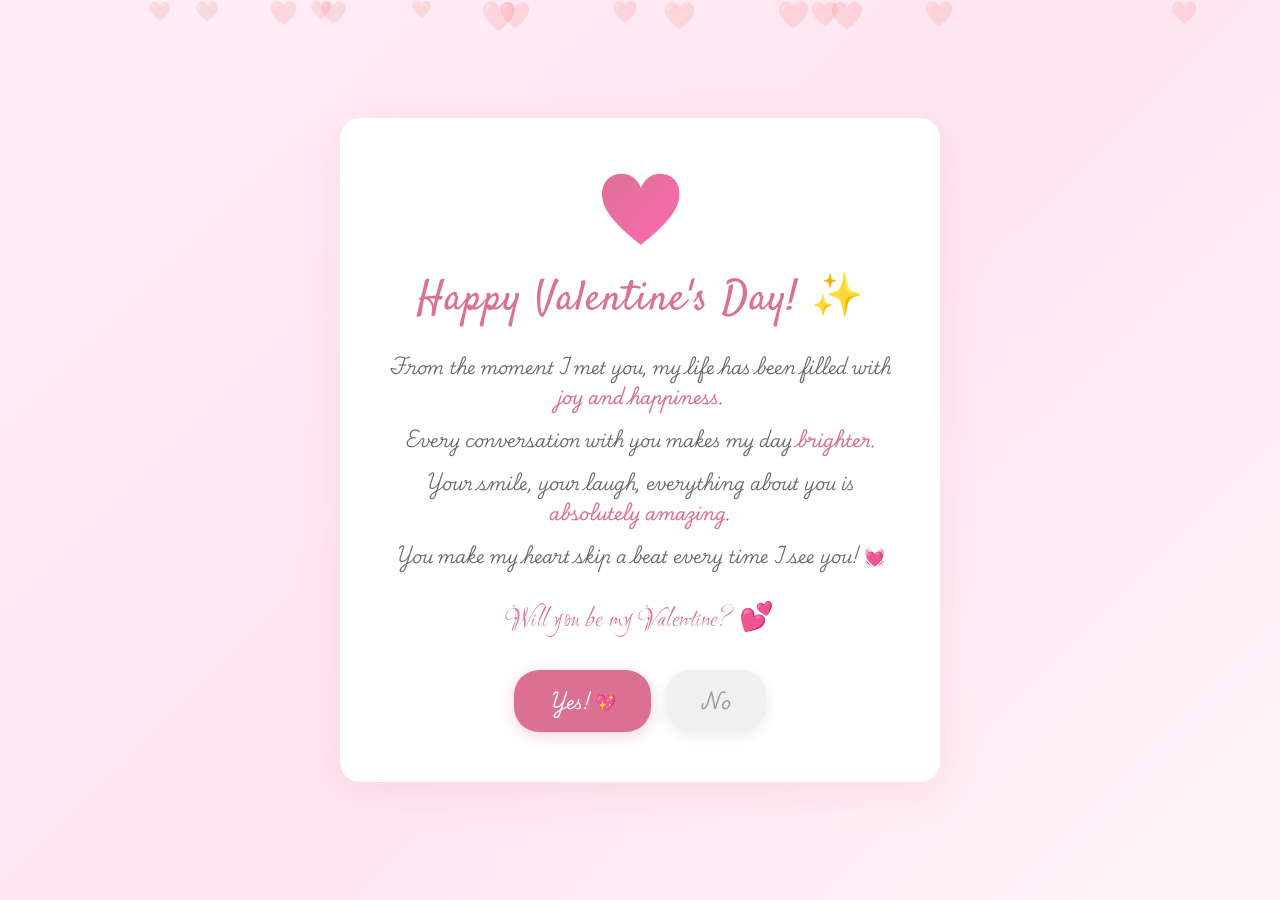
==== index.html @ 668bb550 "Fix button animations and hide scrollbar - Hide scrollbar completely (webkit, firefox, IE/Edge) - Pr" ====
<!DOCTYPE html>
<html lang="en">
<head>
    <meta charset="UTF-8">
    <meta name="viewport" content="width=device-width, initial-scale=1.0, user-scalable=no">
    <meta name="theme-color" content="#ff0844">
    <meta name="description" content="A special Valentine's Day proposal 💕">
    <meta name="apple-mobile-web-app-capable" content="yes">
    <meta name="apple-mobile-web-app-status-bar-style" content="black-translucent">
    <title>A Special Message For You ❤️</title>
    
    <!-- Google Fonts -->
    <link rel="preconnect" href="https://fonts.googleapis.com">
    <link rel="preconnect" href="https://fonts.gstatic.com" crossorigin>
    <link href="https://fonts.googleapis.com/css2?family=Love+Light&family=Playwrite+IN:wght@100..400&family=Satisfy&display=swap" rel="stylesheet">
    
    <!-- Preload for better performance -->
    <link rel="preload" href="styles.css" as="style">
    <link rel="preload" href="script.js" as="script">
    
    <!-- Link to external CSS file -->
    <link rel="stylesheet" href="styles.css">
    
    <!-- Favicon (optional - you can add a heart emoji favicon) -->
    <link rel="icon" href="data:image/svg+xml,<svg xmlns='http://www.w3.org/2000/svg' viewBox='0 0 100 100'><text y='.9em' font-size='90'>❤️</text></svg>">
</head>
<body>
    <!-- Background effects layer -->
    <div class="hearts-background" id="hearts-bg"></div>
    <div class="celebration" id="celebration"></div>

    <!-- Main content container -->
    <div class="container">
        <!-- Clickable big heart (click for surprise!) -->
        <div class="big-heart" title="Click me! 💕">❤️</div>
        
        <h1>Happy Valentine's Day! ✨</h1>
        
        <div class="message">
            <p>From the moment I met you, my life has been filled with <span class="highlight">joy and happiness</span>.</p>
            <p>Every conversation with you makes my day <span class="highlight">brighter</span>.</p>
            <p>Your smile, your laugh, everything about you is <span class="highlight">absolutely amazing</span>.</p>
            <p>You make my heart skip a beat every time I see you! 💓</p>
        </div>

        <div class="question">
            Will you be my Valentine? 💕
        </div>

        <div class="button-container">
            <button class="yes-btn" onclick="handleYes(event)" aria-label="Say Yes">
                Yes! 💖
            </button>
            <button class="no-btn" id="noBtn" onclick="handleNo(event)" aria-label="Say No">
                No
            </button>
        </div>

        <div class="response" id="response" role="alert">
            <h2>🎉 You just made me the happiest person! 🎉</h2>
            <p>I promise to make every day as special as today!</p>
            <p>Get ready for the most amazing Valentine's Day ever! 💕</p>
            <p class="romantic-quote">"In all the world, there is no heart for me like yours. In all the world, there is no love for you like mine." - Maya Angelou</p>
        </div>
    </div>

    <!-- Link to external JavaScript file -->
    <script src="script.js"></script>
</body>
</html>
---- styles.css ----
* {
    margin: 0;
    padding: 0;
    box-sizing: border-box;
}

html, body {
    width: 100%;
    height: 100%;
    overflow: hidden !important;
    position: fixed;
    top: 0;
    left: 0;
}

body {
    font-family: 'Georgia', 'Times New Roman', serif;
    background: linear-gradient(135deg, #ffeef8 0%, #ffe5f1 50%, #fff5f9 100%);
    display: flex;
    justify-content: center;
    align-items: center;
    padding: 20px;
    user-select: none;
    -webkit-user-select: none;
    -moz-user-select: none;
    -ms-user-select: none;
}

.hearts-background {
    position: fixed;
    top: 0;
    left: 0;
    width: 100%;
    height: 100%;
    pointer-events: none;
    z-index: 1;
    overflow: hidden;
}

.heart {
    position: absolute;
    color: rgba(219, 112, 147, 0.12);
    font-size: 20px;
    animation: gentleFloat 25s infinite ease-in-out;
}

@keyframes gentleFloat {
    0% {
        transform: translateY(100vh) rotate(0deg);
        opacity: 0;
    }
    10%, 90% {
        opacity: 0.25;
    }
    100% {
        transform: translateY(-100vh) rotate(180deg);
        opacity: 0;
    }
}

.sparkle {
    display: none;
}

.container {
    position: relative;
    z-index: 2;
    text-align: center;
    background: white;
    padding: 50px 40px;
    border-radius: 20px;
    box-shadow: 0 10px 40px rgba(219, 112, 147, 0.15);
    max-width: 600px;
    width: calc(100% - 40px);
    max-height: 90vh;
    overflow-y: auto;
    overflow-x: hidden;
    animation: fadeIn 1s ease-out;
}

@keyframes fadeIn {
    from {
        opacity: 0;
        transform: translateY(20px);
    }
    to {
        opacity: 1;
        transform: translateY(0);
    }
}

.pulse-effect {
    animation: gentlePulse 0.5s ease-out;
}

@keyframes gentlePulse {
    0%, 100% {
        box-shadow: 0 10px 40px rgba(219, 112, 147, 0.15);
    }
    50% {
        box-shadow: 0 15px 50px rgba(219, 112, 147, 0.25);
    }
}

.shake {
    animation: subtleShake 0.4s ease;
}

@keyframes subtleShake {
    0%, 100% { transform: translateX(0); }
    25%, 75% { transform: translateX(-5px); }
    50% { transform: translateX(5px); }
}

.big-heart {
    font-size: 70px;
    background: linear-gradient(135deg, #db7093, #ff69b4);
    -webkit-background-clip: text;
    -webkit-text-fill-color: transparent;
    background-clip: text;
    display: inline-block;
    margin-bottom: 20px;
    cursor: pointer;
    transition: transform 0.3s ease;
    position: relative;
}

.big-heart:hover {
    transform: scale(1.1);
}

.big-heart:active {
    transform: scale(0.95);
}

/* Chirkut text that appears after 5 clicks */
.chirkut-text {
    position: fixed;
    top: 50%;
    left: 50%;
    transform: translate(-50%, -50%);
    font-family: 'Love Light', 'Satisfy', 'Playwrite IN', cursive;
    font-size: 80px;
    color: #db7093;
    z-index: 9999;
    pointer-events: none;
    animation: chirkutAppear 2s ease-out forwards;
    text-shadow: 0 0 20px rgba(219, 112, 147, 0.6),
                 0 0 40px rgba(219, 112, 147, 0.4);
    font-weight: 400;
}

@keyframes chirkutAppear {
    0% {
        opacity: 0;
        transform: translate(-50%, -50%) scale(0.5) rotate(-10deg);
    }
    20% {
        opacity: 1;
        transform: translate(-50%, -50%) scale(1.2) rotate(5deg);
    }
    40% {
        transform: translate(-50%, -50%) scale(1) rotate(-3deg);
    }
    60% {
        transform: translate(-50%, -50%) scale(1.1) rotate(2deg);
    }
    80% {
        opacity: 1;
        transform: translate(-50%, -50%) scale(1) rotate(0deg);
    }
    100% {
        opacity: 0;
        transform: translate(-50%, -50%) scale(0.8) rotate(0deg);
    }
}

h1 {
    color: #db7093;
    font-size: 42px;
    margin-bottom: 20px;
    font-weight: 400;
    letter-spacing: 1px;
    font-family: 'Satisfy', cursive;
}

.message {
    color: #666;
    font-size: 17px;
    line-height: 1.8;
    margin-bottom: 30px;
    font-family: 'Playwrite IN', cursive;
    font-weight: 300;
}

.message p {
    margin: 12px 0;
}

.highlight {
    color: #db7093;
    font-weight: 500;
}

.question {
    font-size: 28px;
    color: #db7093;
    font-weight: 400;
    margin: 30px 0;
    letter-spacing: 0.5px;
    font-family: 'Love Light', cursive;
}

.button-container {
    display: flex;
    gap: 15px;
    justify-content: center;
    align-items: center;
    margin-top: 30px;
    position: relative;
    flex-wrap: wrap;
}

button {
    padding: 14px 35px;
    font-size: 17px;
    border: none;
    border-radius: 25px;
    cursor: pointer;
    transition: all 0.3s ease;
    font-weight: 400;
    font-family: 'Playwrite IN', cursive;
    outline: none;
    -webkit-tap-highlight-color: transparent;
}

.yes-btn {
    background: #db7093;
    color: white;
    box-shadow: 0 4px 15px rgba(219, 112, 147, 0.3);
}

.yes-btn:hover {
    transform: translateY(-2px);
    box-shadow: 0 6px 20px rgba(219, 112, 147, 0.4);
}

.yes-btn:active {
    transform: translateY(0);
}

.no-btn {
    background: #f0f0f0;
    color: #999;
    box-shadow: 0 4px 15px rgba(0, 0, 0, 0.08);
    position: relative;
    transition: all 0.3s ease;
}

.no-btn:hover {
    background: #e8e8e8;
}

.no-btn.running {
    position: fixed;
    z-index: 1000;
}

.response {
    display: none;
    transition: opacity 0.5s ease;
    opacity: 1;
}

.response h2 {
    color: #db7093;
    font-size: 36px;
    margin-bottom: 20px;
    font-weight: 400;
    font-family: 'Satisfy', cursive;
}

.response p {
    color: #666;
    font-size: 17px;
    line-height: 1.8;
    margin: 15px 0;
    font-family: 'Playwrite IN', cursive;
    font-weight: 300;
}

.romantic-quote {
    font-style: italic;
    color: #888;
    margin-top: 20px;
    padding-top: 20px;
    border-top: 1px solid #f0f0f0;
    font-family: 'Satisfy', cursive;
    font-size: 16px;
}

.celebration {
    position: fixed;
    top: 0;
    left: 0;
    width: 100%;
    height: 100%;
    pointer-events: none;
    z-index: 999;
    display: none;
}

.confetti {
    position: absolute;
    width: 8px;
    height: 8px;
    animation: confettiFall 3s linear forwards;
}

@keyframes confettiFall {
    to {
        transform: translateY(100vh) rotate(360deg);
        opacity: 0;
    }
}

.rose {
    position: absolute;
    font-size: 25px;
    animation: roseFall 4s linear forwards;
}

@keyframes roseFall {
    to {
        transform: translateY(100vh) rotate(180deg);
        opacity: 0;
    }
}

.heart-trail {
    position: fixed;
    pointer-events: none;
    z-index: 100;
    font-size: 16px;
    animation: trailFade 1s ease-out forwards;
}

@keyframes trailFade {
    to {
        opacity: 0;
        transform: translateY(-30px) scale(0.5);
    }
}

.emoji-float {
    position: fixed;
    pointer-events: none;
    z-index: 1000;
    font-size: 25px;
    animation: emojiFloat 2s ease-out forwards;
}

@keyframes emojiFloat {
    to {
        opacity: 0;
        transform: translate(var(--tx), var(--ty)) scale(0.5);
    }
}

.particle {
    position: fixed;
    bottom: 0;
    pointer-events: none;
    z-index: 100;
    animation: particleRise 3s ease-out forwards;
}

@keyframes particleRise {
    to {
        transform: translateY(-100vh);
        opacity: 0;
    }
}

.glitch {
    animation: glitch 0.3s ease;
}

@keyframes glitch {
    0%, 100% { transform: translate(0); }
    20% { transform: translate(-2px, 2px); }
    40% { transform: translate(2px, -2px); }
    60% { transform: translate(-2px, -2px); }
    80% { transform: translate(2px, 2px); }
}

.disco {
    animation: discoColors 0.3s infinite;
}

@keyframes discoColors {
    0% { filter: hue-rotate(0deg); }
    100% { filter: hue-rotate(360deg); }
}

.wave {
    animation: wave 1s ease-in-out infinite;
}

@keyframes wave {
    0%, 100% { transform: translateY(0); }
    50% { transform: translateY(-10px); }
}

.neon-glow {
    box-shadow: 0 0 20px rgba(219, 112, 147, 0.6),
                0 0 40px rgba(219, 112, 147, 0.4);
}

/* Custom scrollbar - Hidden */
.container::-webkit-scrollbar {
    width: 0;
    display: none;
}

.container::-webkit-scrollbar-track {
    display: none;
}

.container::-webkit-scrollbar-thumb {
    display: none;
}

/* Hide scrollbar for Firefox */
.container {
    scrollbar-width: none;
}

/* Hide scrollbar for IE/Edge */
.container {
    -ms-overflow-style: none;
}

/* Responsive Design - Mobile First */
@media (max-width: 768px) {
    .container {
        padding: 40px 25px;
        max-width: 95%;
    }
    
    .big-heart {
        font-size: 60px;
    }
    
    .chirkut-text {
        font-size: 60px;
    }
    
    h1 {
        font-size: 36px;
    }
    
    .message {
        font-size: 16px;
    }
    
    .question {
        font-size: 24px;
    }
    
    button {
        padding: 12px 28px;
        font-size: 16px;
    }
    
    .response h2 {
        font-size: 30px;
    }
    
    .romantic-quote {
        font-size: 15px;
    }
}

@media (max-width: 480px) {
    .container {
        padding: 30px 20px;
    }
    
    .big-heart {
        font-size: 50px;
    }
    
    .chirkut-text {
        font-size: 50px;
    }
    
    h1 {
        font-size: 32px;
    }
    
    .message {
        font-size: 15px;
    }
    
    .question {
        font-size: 22px;
    }
    
    button {
        padding: 11px 25px;
        font-size: 15px;
    }
    
    .button-container {
        gap: 12px;
    }
    
    .response h2 {
        font-size: 26px;
    }
    
    .romantic-quote {
        font-size: 14px;
    }
}
---- styles.css ----
* {
    margin: 0;
    padding: 0;
    box-sizing: border-box;
}

html, body {
    width: 100%;
    height: 100%;
    overflow: hidden !important;
    position: fixed;
    top: 0;
    left: 0;
}

body {
    font-family: 'Georgia', 'Times New Roman', serif;
    background: linear-gradient(135deg, #ffeef8 0%, #ffe5f1 50%, #fff5f9 100%);
    display: flex;
    justify-content: center;
    align-items: center;
    padding: 20px;
    user-select: none;
    -webkit-user-select: none;
    -moz-user-select: none;
    -ms-user-select: none;
}

.hearts-background {
    position: fixed;
    top: 0;
    left: 0;
    width: 100%;
    height: 100%;
    pointer-events: none;
    z-index: 1;
    overflow: hidden;
}

.heart {
    position: absolute;
    color: rgba(219, 112, 147, 0.12);
    font-size: 20px;
    animation: gentleFloat 25s infinite ease-in-out;
}

@keyframes gentleFloat {
    0% {
        transform: translateY(100vh) rotate(0deg);
        opacity: 0;
    }
    10%, 90% {
        opacity: 0.25;
    }
    100% {
        transform: translateY(-100vh) rotate(180deg);
        opacity: 0;
    }
}

.sparkle {
    display: none;
}

.container {
    position: relative;
    z-index: 2;
    text-align: center;
    background: white;
    padding: 50px 40px;
    border-radius: 20px;
    box-shadow: 0 10px 40px rgba(219, 112, 147, 0.15);
    max-width: 600px;
    width: calc(100% - 40px);
    max-height: 90vh;
    overflow-y: auto;
    overflow-x: hidden;
    animation: fadeIn 1s ease-out;
}

@keyframes fadeIn {
    from {
        opacity: 0;
        transform: translateY(20px);
    }
    to {
        opacity: 1;
        transform: translateY(0);
    }
}

.pulse-effect {
    animation: gentlePulse 0.5s ease-out;
}

@keyframes gentlePulse {
    0%, 100% {
        box-shadow: 0 10px 40px rgba(219, 112, 147, 0.15);
    }
    50% {
        box-shadow: 0 15px 50px rgba(219, 112, 147, 0.25);
    }
}

.shake {
    animation: subtleShake 0.4s ease;
}

@keyframes subtleShake {
    0%, 100% { transform: translateX(0); }
    25%, 75% { transform: translateX(-5px); }
    50% { transform: translateX(5px); }
}

.big-heart {
    font-size: 70px;
    background: linear-gradient(135deg, #db7093, #ff69b4);
    -webkit-background-clip: text;
    -webkit-text-fill-color: transparent;
    background-clip: text;
    display: inline-block;
    margin-bottom: 20px;
    cursor: pointer;
    transition: transform 0.3s ease;
    position: relative;
}

.big-heart:hover {
    transform: scale(1.1);
}

.big-heart:active {
    transform: scale(0.95);
}

/* Chirkut text that appears after 5 clicks */
.chirkut-text {
    position: fixed;
    top: 50%;
    left: 50%;
    transform: translate(-50%, -50%);
    font-family: 'Love Light', 'Satisfy', 'Playwrite IN', cursive;
    font-size: 80px;
    color: #db7093;
    z-index: 9999;
    pointer-events: none;
    animation: chirkutAppear 2s ease-out forwards;
    text-shadow: 0 0 20px rgba(219, 112, 147, 0.6),
                 0 0 40px rgba(219, 112, 147, 0.4);
    font-weight: 400;
}

@keyframes chirkutAppear {
    0% {
        opacity: 0;
        transform: translate(-50%, -50%) scale(0.5) rotate(-10deg);
    }
    20% {
        opacity: 1;
        transform: translate(-50%, -50%) scale(1.2) rotate(5deg);
    }
    40% {
        transform: translate(-50%, -50%) scale(1) rotate(-3deg);
    }
    60% {
        transform: translate(-50%, -50%) scale(1.1) rotate(2deg);
    }
    80% {
        opacity: 1;
        transform: translate(-50%, -50%) scale(1) rotate(0deg);
    }
    100% {
        opacity: 0;
        transform: translate(-50%, -50%) scale(0.8) rotate(0deg);
    }
}

h1 {
    color: #db7093;
    font-size: 42px;
    margin-bottom: 20px;
    font-weight: 400;
    letter-spacing: 1px;
    font-family: 'Satisfy', cursive;
}

.message {
    color: #666;
    font-size: 17px;
    line-height: 1.8;
    margin-bottom: 30px;
    font-family: 'Playwrite IN', cursive;
    font-weight: 300;
}

.message p {
    margin: 12px 0;
}

.highlight {
    color: #db7093;
    font-weight: 500;
}

.question {
    font-size: 28px;
    color: #db7093;
    font-weight: 400;
    margin: 30px 0;
    letter-spacing: 0.5px;
    font-family: 'Love Light', cursive;
}

.button-container {
    display: flex;
    gap: 15px;
    justify-content: center;
    align-items: center;
    margin-top: 30px;
    position: relative;
    flex-wrap: wrap;
}

button {
    padding: 14px 35px;
    font-size: 17px;
    border: none;
    border-radius: 25px;
    cursor: pointer;
    transition: all 0.3s ease;
    font-weight: 400;
    font-family: 'Playwrite IN', cursive;
    outline: none;
    -webkit-tap-highlight-color: transparent;
}

.yes-btn {
    background: #db7093;
    color: white;
    box-shadow: 0 4px 15px rgba(219, 112, 147, 0.3);
}

.yes-btn:hover {
    transform: translateY(-2px);
    box-shadow: 0 6px 20px rgba(219, 112, 147, 0.4);
}

.yes-btn:active {
    transform: translateY(0);
}

.no-btn {
    background: #f0f0f0;
    color: #999;
    box-shadow: 0 4px 15px rgba(0, 0, 0, 0.08);
    position: relative;
    transition: all 0.3s ease;
}

.no-btn:hover {
    background: #e8e8e8;
}

.no-btn.running {
    position: fixed;
    z-index: 1000;
}

.response {
    display: none;
    transition: opacity 0.5s ease;
    opacity: 1;
}

.response h2 {
    color: #db7093;
    font-size: 36px;
    margin-bottom: 20px;
    font-weight: 400;
    font-family: 'Satisfy', cursive;
}

.response p {
    color: #666;
    font-size: 17px;
    line-height: 1.8;
    margin: 15px 0;
    font-family: 'Playwrite IN', cursive;
    font-weight: 300;
}

.romantic-quote {
    font-style: italic;
    color: #888;
    margin-top: 20px;
    padding-top: 20px;
    border-top: 1px solid #f0f0f0;
    font-family: 'Satisfy', cursive;
    font-size: 16px;
}

.celebration {
    position: fixed;
    top: 0;
    left: 0;
    width: 100%;
    height: 100%;
    pointer-events: none;
    z-index: 999;
    display: none;
}

.confetti {
    position: absolute;
    width: 8px;
    height: 8px;
    animation: confettiFall 3s linear forwards;
}

@keyframes confettiFall {
    to {
        transform: translateY(100vh) rotate(360deg);
        opacity: 0;
    }
}

.rose {
    position: absolute;
    font-size: 25px;
    animation: roseFall 4s linear forwards;
}

@keyframes roseFall {
    to {
        transform: translateY(100vh) rotate(180deg);
        opacity: 0;
    }
}

.heart-trail {
    position: fixed;
    pointer-events: none;
    z-index: 100;
    font-size: 16px;
    animation: trailFade 1s ease-out forwards;
}

@keyframes trailFade {
    to {
        opacity: 0;
        transform: translateY(-30px) scale(0.5);
    }
}

.emoji-float {
    position: fixed;
    pointer-events: none;
    z-index: 1000;
    font-size: 25px;
    animation: emojiFloat 2s ease-out forwards;
}

@keyframes emojiFloat {
    to {
        opacity: 0;
        transform: translate(var(--tx), var(--ty)) scale(0.5);
    }
}

.particle {
    position: fixed;
    bottom: 0;
    pointer-events: none;
    z-index: 100;
    animation: particleRise 3s ease-out forwards;
}

@keyframes particleRise {
    to {
        transform: translateY(-100vh);
        opacity: 0;
    }
}

.glitch {
    animation: glitch 0.3s ease;
}

@keyframes glitch {
    0%, 100% { transform: translate(0); }
    20% { transform: translate(-2px, 2px); }
    40% { transform: translate(2px, -2px); }
    60% { transform: translate(-2px, -2px); }
    80% { transform: translate(2px, 2px); }
}

.disco {
    animation: discoColors 0.3s infinite;
}

@keyframes discoColors {
    0% { filter: hue-rotate(0deg); }
    100% { filter: hue-rotate(360deg); }
}

.wave {
    animation: wave 1s ease-in-out infinite;
}

@keyframes wave {
    0%, 100% { transform: translateY(0); }
    50% { transform: translateY(-10px); }
}

.neon-glow {
    box-shadow: 0 0 20px rgba(219, 112, 147, 0.6),
                0 0 40px rgba(219, 112, 147, 0.4);
}

/* Custom scrollbar - Hidden */
.container::-webkit-scrollbar {
    width: 0;
    display: none;
}

.container::-webkit-scrollbar-track {
    display: none;
}

.container::-webkit-scrollbar-thumb {
    display: none;
}

/* Hide scrollbar for Firefox */
.container {
    scrollbar-width: none;
}

/* Hide scrollbar for IE/Edge */
.container {
    -ms-overflow-style: none;
}

/* Responsive Design - Mobile First */
@media (max-width: 768px) {
    .container {
        padding: 40px 25px;
        max-width: 95%;
    }
    
    .big-heart {
        font-size: 60px;
    }
    
    .chirkut-text {
        font-size: 60px;
    }
    
    h1 {
        font-size: 36px;
    }
    
    .message {
        font-size: 16px;
    }
    
    .question {
        font-size: 24px;
    }
    
    button {
        padding: 12px 28px;
        font-size: 16px;
    }
    
    .response h2 {
        font-size: 30px;
    }
    
    .romantic-quote {
        font-size: 15px;
    }
}

@media (max-width: 480px) {
    .container {
        padding: 30px 20px;
    }
    
    .big-heart {
        font-size: 50px;
    }
    
    .chirkut-text {
        font-size: 50px;
    }
    
    h1 {
        font-size: 32px;
    }
    
    .message {
        font-size: 15px;
    }
    
    .question {
        font-size: 22px;
    }
    
    button {
        padding: 11px 25px;
        font-size: 15px;
    }
    
    .button-container {
        gap: 12px;
    }
    
    .response h2 {
        font-size: 26px;
    }
    
    .romantic-quote {
        font-size: 14px;
    }
}
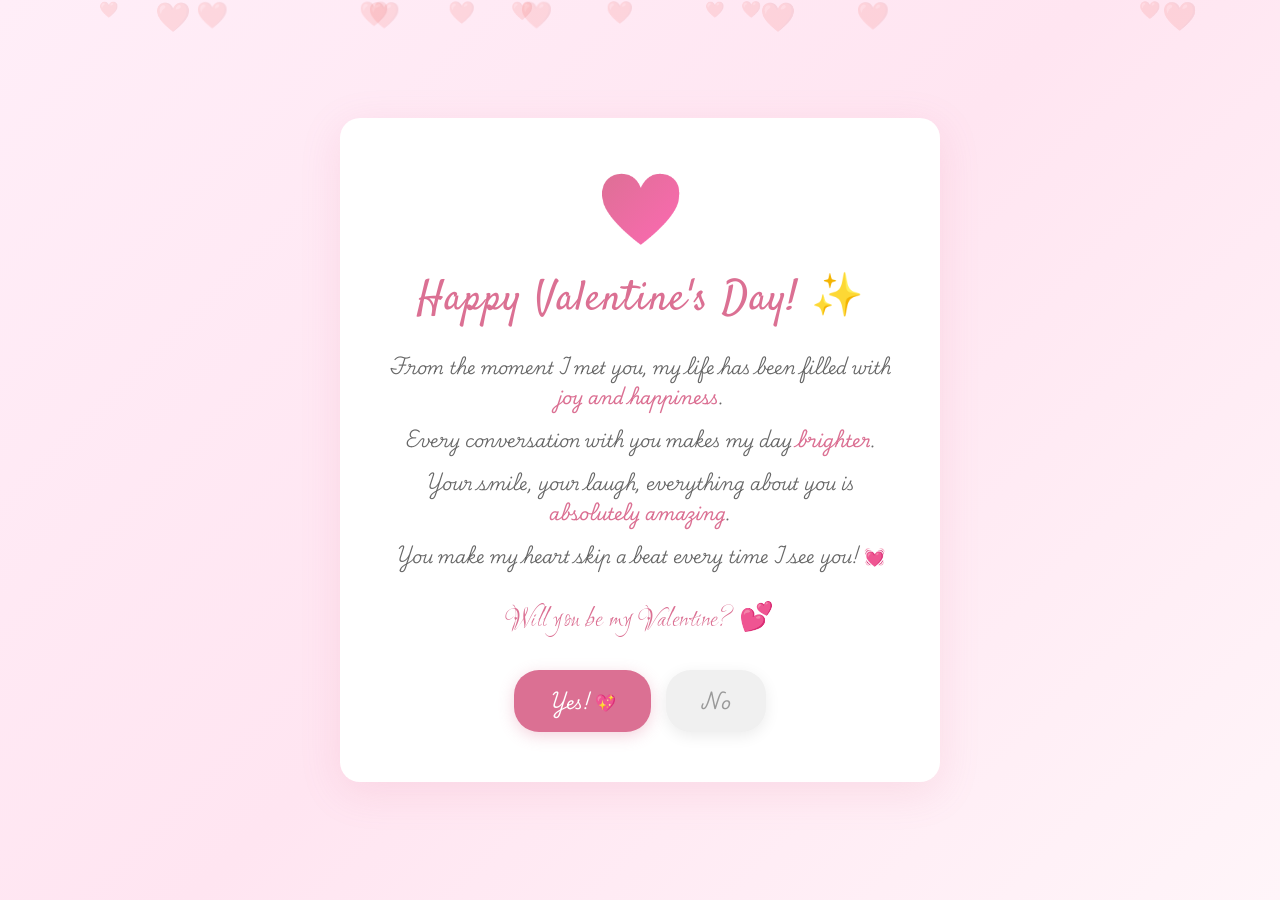
==== commit 54b14bbd: "Add secret photo easter egg feature - Click heart 10 times to reveal crush's photo - Beautiful photo" ====
--- a/index.html
+++ b/index.html
@@ -28,6 +28,21 @@
     <!-- Background effects layer -->
     <div class="hearts-background" id="hearts-bg"></div>
     <div class="celebration" id="celebration"></div>
+    
+    <!-- Easter Egg: Secret Photo Reveal (10 heart clicks) -->
+    <div class="secret-photo-container" id="secretPhoto">
+        <div class="photo-card">
+            <div class="photo-close" onclick="closeSecretPhoto()">×</div>
+            <div class="photo-frame">
+                <!-- Replace 'your-crush-photo.jpg' with your actual image file -->
+                <img src="your-crush-photo.jpg" alt="💕" id="crushPhoto" onerror="this.src='data:image/svg+xml,%3Csvg xmlns=%22http://www.w3.org/2000/svg%22 viewBox=%220 0 400 400%22%3E%3Crect fill=%22%23ffeef8%22 width=%22400%22 height=%22400%22/%3E%3Ctext x=%2250%25%22 y=%2250%25%22 font-size=%2260%22 text-anchor=%22middle%22 dy=%22.3em%22%3E📸%3C/text%3E%3Ctext x=%2250%25%22 y=%2265%25%22 font-size=%2220%22 text-anchor=%22middle%22 font-family=%22Arial%22 fill=%22%23db7093%22%3EAdd your photo!%3C/text%3E%3C/svg%3E'">
+            </div>
+            <div class="photo-message">
+                <h3>The reason I smile everyday ✨</h3>
+                <p>Every moment with you is my favorite memory 💕</p>
+            </div>
+        </div>
+    </div>
 
     <!-- Main content container -->
     <div class="container">
@@ -60,7 +75,7 @@
             <h2>🎉 You just made me the happiest person! 🎉</h2>
             <p>I promise to make every day as special as today!</p>
             <p>Get ready for the most amazing Valentine's Day ever! 💕</p>
-            <p class="romantic-quote">"In all the world, there is no heart for me like yours. In all the world, there is no love for you like mine." - Maya Angelou</p>
+            <p class="romantic-quote">"In all the world, there is no heart for me like yours. In all the world, there is no love for you like mine."</p>
         </div>
     </div>
 
--- a/styles.css
+++ b/styles.css
@@ -417,6 +417,132 @@
                 0 0 40px rgba(219, 112, 147, 0.4);
 }
 
+/* Easter Egg: Secret Photo Reveal */
+.secret-photo-container {
+    position: fixed;
+    top: 0;
+    left: 0;
+    width: 100%;
+    height: 100%;
+    background: rgba(0, 0, 0, 0.85);
+    backdrop-filter: blur(10px);
+    z-index: 10000;
+    display: none;
+    justify-content: center;
+    align-items: center;
+    animation: fadeIn 0.5s ease;
+}
+
+.secret-photo-container.show {
+    display: flex;
+}
+
+.photo-card {
+    position: relative;
+    background: white;
+    border-radius: 25px;
+    padding: 30px;
+    max-width: 90%;
+    max-height: 90vh;
+    overflow-y: auto;
+    box-shadow: 0 20px 60px rgba(219, 112, 147, 0.4),
+                0 0 100px rgba(255, 105, 180, 0.3);
+    animation: photoCardAppear 0.6s cubic-bezier(0.34, 1.56, 0.64, 1);
+}
+
+@keyframes photoCardAppear {
+    0% {
+        opacity: 0;
+        transform: scale(0.8) rotateY(-15deg);
+    }
+    100% {
+        opacity: 1;
+        transform: scale(1) rotateY(0deg);
+    }
+}
+
+.photo-close {
+    position: absolute;
+    top: 15px;
+    right: 15px;
+    width: 35px;
+    height: 35px;
+    background: #db7093;
+    color: white;
+    border-radius: 50%;
+    display: flex;
+    justify-content: center;
+    align-items: center;
+    font-size: 28px;
+    cursor: pointer;
+    transition: all 0.3s ease;
+    z-index: 10001;
+    line-height: 1;
+}
+
+.photo-close:hover {
+    background: #ff69b4;
+    transform: rotate(90deg) scale(1.1);
+}
+
+.photo-frame {
+    width: 100%;
+    max-width: 400px;
+    margin: 0 auto 25px;
+    border: 8px solid #db7093;
+    border-radius: 20px;
+    overflow: hidden;
+    box-shadow: 0 10px 30px rgba(219, 112, 147, 0.3),
+                inset 0 0 20px rgba(255, 192, 203, 0.2);
+    background: linear-gradient(45deg, #ffeef8, #ffe5f1);
+    position: relative;
+}
+
+.photo-frame::before {
+    content: '💕';
+    position: absolute;
+    top: 10px;
+    right: 10px;
+    font-size: 30px;
+    z-index: 1;
+    text-shadow: 0 2px 8px rgba(0, 0, 0, 0.2);
+    animation: heartFloat 3s ease-in-out infinite;
+}
+
+@keyframes heartFloat {
+    0%, 100% { transform: translateY(0) scale(1); }
+    50% { transform: translateY(-10px) scale(1.1); }
+}
+
+.photo-frame img {
+    width: 100%;
+    height: auto;
+    display: block;
+    object-fit: cover;
+    min-height: 300px;
+}
+
+.photo-message {
+    text-align: center;
+    padding: 10px;
+}
+
+.photo-message h3 {
+    font-family: 'Satisfy', cursive;
+    color: #db7093;
+    font-size: 28px;
+    margin-bottom: 15px;
+    font-weight: 400;
+}
+
+.photo-message p {
+    font-family: 'Playwrite IN', cursive;
+    color: #666;
+    font-size: 16px;
+    line-height: 1.6;
+    font-weight: 300;
+}
+
 /* Custom scrollbar - Hidden */
 .container::-webkit-scrollbar {
     width: 0;
@@ -480,6 +606,23 @@
     .romantic-quote {
         font-size: 15px;
     }
+    
+    .photo-card {
+        padding: 20px;
+        max-width: 95%;
+    }
+    
+    .photo-frame {
+        max-width: 100%;
+    }
+    
+    .photo-message h3 {
+        font-size: 24px;
+    }
+    
+    .photo-message p {
+        font-size: 15px;
+    }
 }
 
 @media (max-width: 480px) {
@@ -523,4 +666,26 @@
     .romantic-quote {
         font-size: 14px;
     }
-}
+    
+    .photo-card {
+        padding: 15px;
+    }
+    
+    .photo-close {
+        width: 30px;
+        height: 30px;
+        font-size: 24px;
+    }
+    
+    .photo-frame {
+        border-width: 5px;
+    }
+    
+    .photo-message h3 {
+        font-size: 22px;
+    }
+    
+    .photo-message p {
+        font-size: 14px;
+    }
+}
--- a/styles.css
+++ b/styles.css
@@ -417,6 +417,132 @@
                 0 0 40px rgba(219, 112, 147, 0.4);
 }
 
+/* Easter Egg: Secret Photo Reveal */
+.secret-photo-container {
+    position: fixed;
+    top: 0;
+    left: 0;
+    width: 100%;
+    height: 100%;
+    background: rgba(0, 0, 0, 0.85);
+    backdrop-filter: blur(10px);
+    z-index: 10000;
+    display: none;
+    justify-content: center;
+    align-items: center;
+    animation: fadeIn 0.5s ease;
+}
+
+.secret-photo-container.show {
+    display: flex;
+}
+
+.photo-card {
+    position: relative;
+    background: white;
+    border-radius: 25px;
+    padding: 30px;
+    max-width: 90%;
+    max-height: 90vh;
+    overflow-y: auto;
+    box-shadow: 0 20px 60px rgba(219, 112, 147, 0.4),
+                0 0 100px rgba(255, 105, 180, 0.3);
+    animation: photoCardAppear 0.6s cubic-bezier(0.34, 1.56, 0.64, 1);
+}
+
+@keyframes photoCardAppear {
+    0% {
+        opacity: 0;
+        transform: scale(0.8) rotateY(-15deg);
+    }
+    100% {
+        opacity: 1;
+        transform: scale(1) rotateY(0deg);
+    }
+}
+
+.photo-close {
+    position: absolute;
+    top: 15px;
+    right: 15px;
+    width: 35px;
+    height: 35px;
+    background: #db7093;
+    color: white;
+    border-radius: 50%;
+    display: flex;
+    justify-content: center;
+    align-items: center;
+    font-size: 28px;
+    cursor: pointer;
+    transition: all 0.3s ease;
+    z-index: 10001;
+    line-height: 1;
+}
+
+.photo-close:hover {
+    background: #ff69b4;
+    transform: rotate(90deg) scale(1.1);
+}
+
+.photo-frame {
+    width: 100%;
+    max-width: 400px;
+    margin: 0 auto 25px;
+    border: 8px solid #db7093;
+    border-radius: 20px;
+    overflow: hidden;
+    box-shadow: 0 10px 30px rgba(219, 112, 147, 0.3),
+                inset 0 0 20px rgba(255, 192, 203, 0.2);
+    background: linear-gradient(45deg, #ffeef8, #ffe5f1);
+    position: relative;
+}
+
+.photo-frame::before {
+    content: '💕';
+    position: absolute;
+    top: 10px;
+    right: 10px;
+    font-size: 30px;
+    z-index: 1;
+    text-shadow: 0 2px 8px rgba(0, 0, 0, 0.2);
+    animation: heartFloat 3s ease-in-out infinite;
+}
+
+@keyframes heartFloat {
+    0%, 100% { transform: translateY(0) scale(1); }
+    50% { transform: translateY(-10px) scale(1.1); }
+}
+
+.photo-frame img {
+    width: 100%;
+    height: auto;
+    display: block;
+    object-fit: cover;
+    min-height: 300px;
+}
+
+.photo-message {
+    text-align: center;
+    padding: 10px;
+}
+
+.photo-message h3 {
+    font-family: 'Satisfy', cursive;
+    color: #db7093;
+    font-size: 28px;
+    margin-bottom: 15px;
+    font-weight: 400;
+}
+
+.photo-message p {
+    font-family: 'Playwrite IN', cursive;
+    color: #666;
+    font-size: 16px;
+    line-height: 1.6;
+    font-weight: 300;
+}
+
 /* Custom scrollbar - Hidden */
 .container::-webkit-scrollbar {
     width: 0;
@@ -480,6 +606,23 @@
     .romantic-quote {
         font-size: 15px;
     }
+    
+    .photo-card {
+        padding: 20px;
+        max-width: 95%;
+    }
+    
+    .photo-frame {
+        max-width: 100%;
+    }
+    
+    .photo-message h3 {
+        font-size: 24px;
+    }
+    
+    .photo-message p {
+        font-size: 15px;
+    }
 }
 
 @media (max-width: 480px) {
@@ -523,4 +666,26 @@
     .romantic-quote {
         font-size: 14px;
     }
-}
+    
+    .photo-card {
+        padding: 15px;
+    }
+    
+    .photo-close {
+        width: 30px;
+        height: 30px;
+        font-size: 24px;
+    }
+    
+    .photo-frame {
+        border-width: 5px;
+    }
+    
+    .photo-message h3 {
+        font-size: 22px;
+    }
+    
+    .photo-message p {
+        font-size: 14px;
+    }
+}
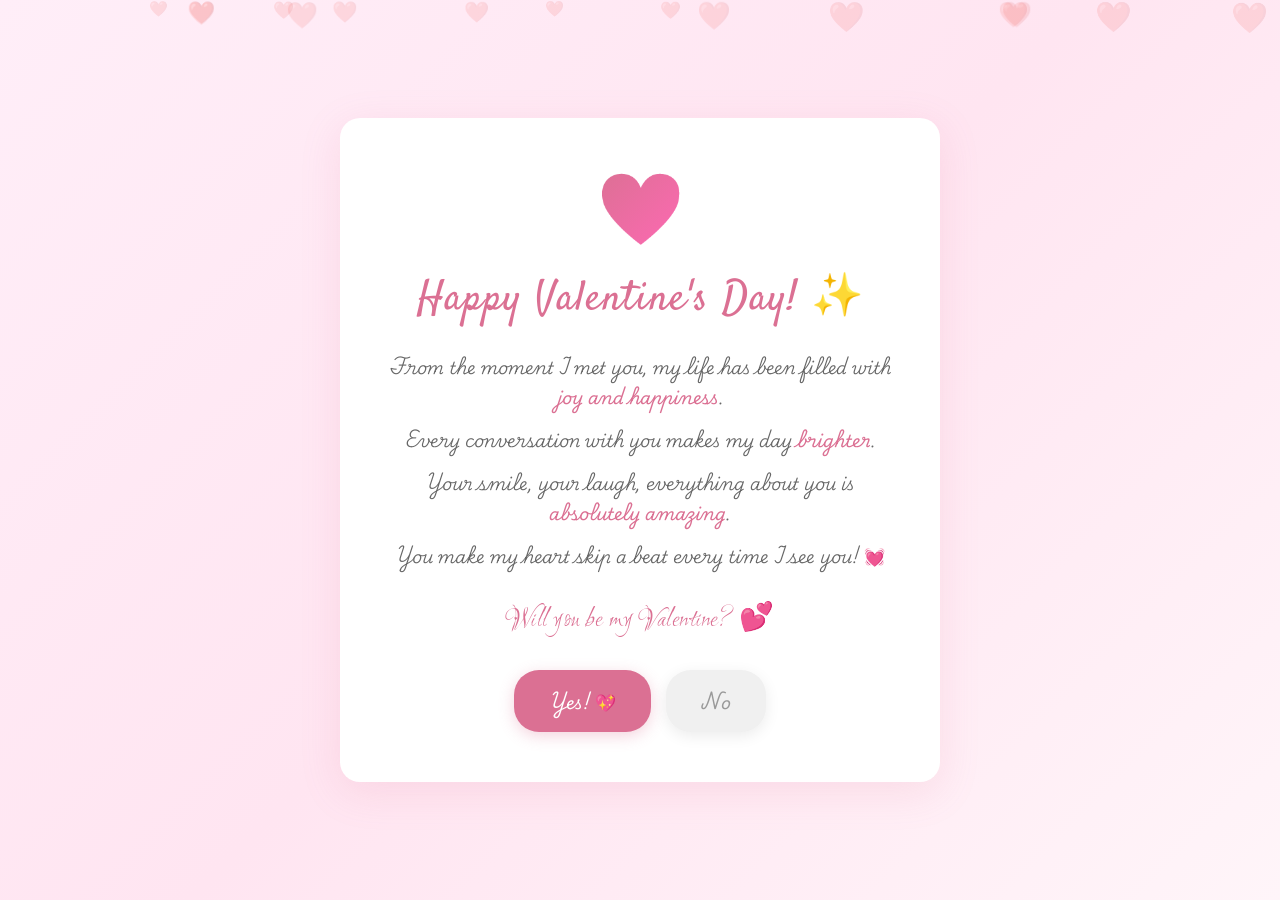
==== commit 5b92d26e: "Move secret photo trigger from heart to title - Click 'Happy Valentine's Day' 10 times to reveal pho" ====
--- a/index.html
+++ b/index.html
@@ -46,10 +46,10 @@
 
     <!-- Main content container -->
     <div class="container">
-        <!-- Clickable big heart (click for surprise!) -->
-        <div class="big-heart" title="Click me! 💕">❤️</div>
+        <!-- Clickable big heart -->
+        <div class="big-heart" title="💕">❤️</div>
         
-        <h1>Happy Valentine's Day! ✨</h1>
+        <h1 id="secretTrigger" title="Click me 10 times for a surprise! 💕">Happy Valentine's Day! ✨</h1>
         
         <div class="message">
             <p>From the moment I met you, my life has been filled with <span class="highlight">joy and happiness</span>.</p>
--- a/styles.css
+++ b/styles.css
@@ -182,6 +182,14 @@
     font-weight: 400;
     letter-spacing: 1px;
     font-family: 'Satisfy', cursive;
+    cursor: pointer;
+    transition: all 0.3s ease;
+    user-select: none;
+}
+
+h1:hover {
+    transform: scale(1.05);
+    color: #ff69b4;
 }
 
 .message {
--- a/styles.css
+++ b/styles.css
@@ -182,6 +182,14 @@
     font-weight: 400;
     letter-spacing: 1px;
     font-family: 'Satisfy', cursive;
+    cursor: pointer;
+    transition: all 0.3s ease;
+    user-select: none;
+}
+
+h1:hover {
+    transform: scale(1.05);
+    color: #ff69b4;
 }
 
 .message {
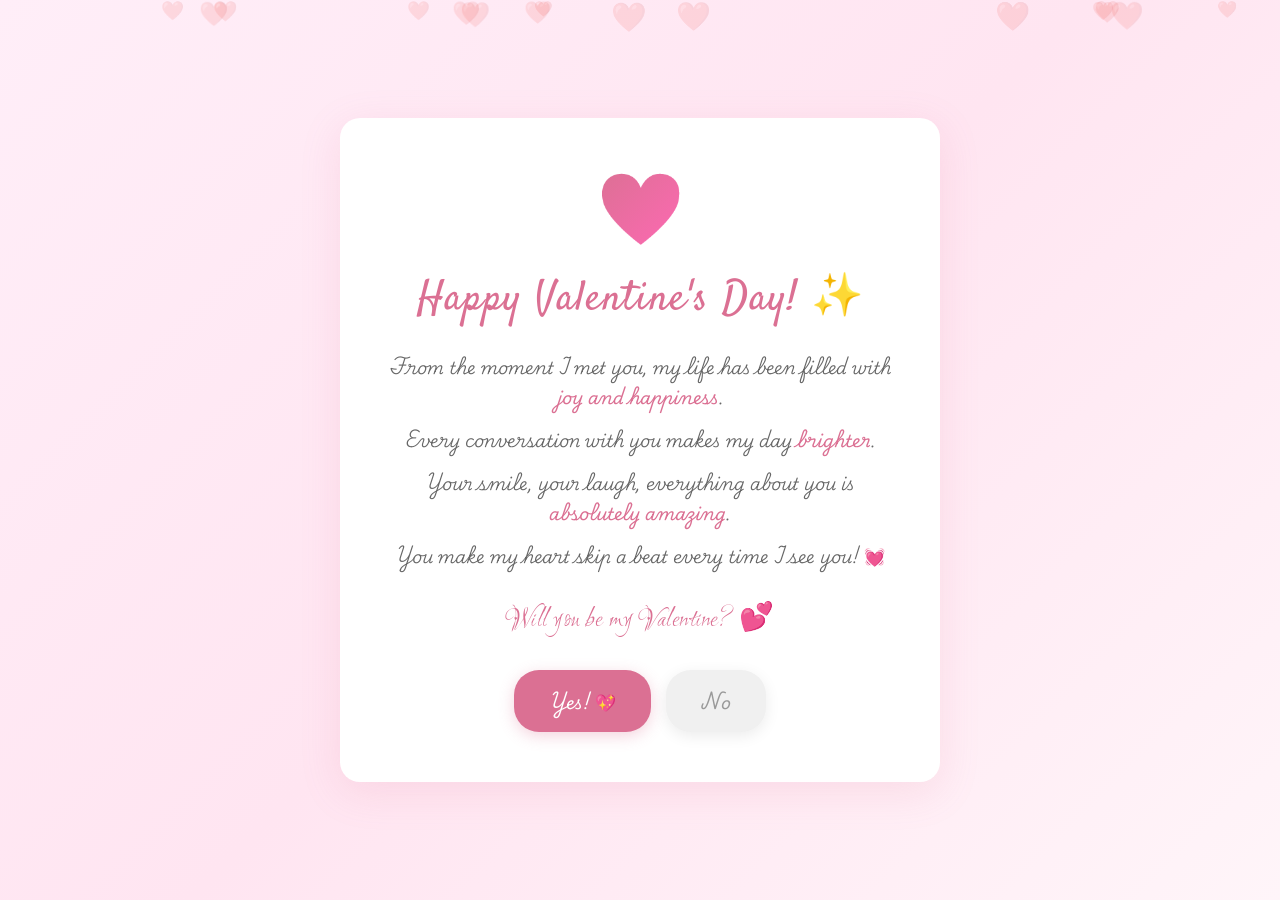
==== commit 770b0bdb: "Swap easter eggs: heart (4 clicks) shows photo 'you're in my heart', title (5 clicks) shows Chirkut" ====
--- a/index.html
+++ b/index.html
@@ -38,7 +38,7 @@
                 <img src="your-crush-photo.jpg" alt="💕" id="crushPhoto" onerror="this.src='data:image/svg+xml,%3Csvg xmlns=%22http://www.w3.org/2000/svg%22 viewBox=%220 0 400 400%22%3E%3Crect fill=%22%23ffeef8%22 width=%22400%22 height=%22400%22/%3E%3Ctext x=%2250%25%22 y=%2250%25%22 font-size=%2260%22 text-anchor=%22middle%22 dy=%22.3em%22%3E📸%3C/text%3E%3Ctext x=%2250%25%22 y=%2265%25%22 font-size=%2220%22 text-anchor=%22middle%22 font-family=%22Arial%22 fill=%22%23db7093%22%3EAdd your photo!%3C/text%3E%3C/svg%3E'">
             </div>
             <div class="photo-message">
-                <h3>The reason I smile everyday ✨</h3>
+                <h3>Because you're in my heart 😍🥰</h3>
                 <p>Every moment with you is my favorite memory 💕</p>
             </div>
         </div>
@@ -49,7 +49,7 @@
         <!-- Clickable big heart -->
         <div class="big-heart" title="💕">❤️</div>
         
-        <h1 id="secretTrigger" title="Click me 10 times for a surprise! 💕">Happy Valentine's Day! ✨</h1>
+        <h1 id="secretTrigger" title="Click me 5 times... 💕">Happy Valentine's Day! ✨</h1>
         
         <div class="message">
             <p>From the moment I met you, my life has been filled with <span class="highlight">joy and happiness</span>.</p>
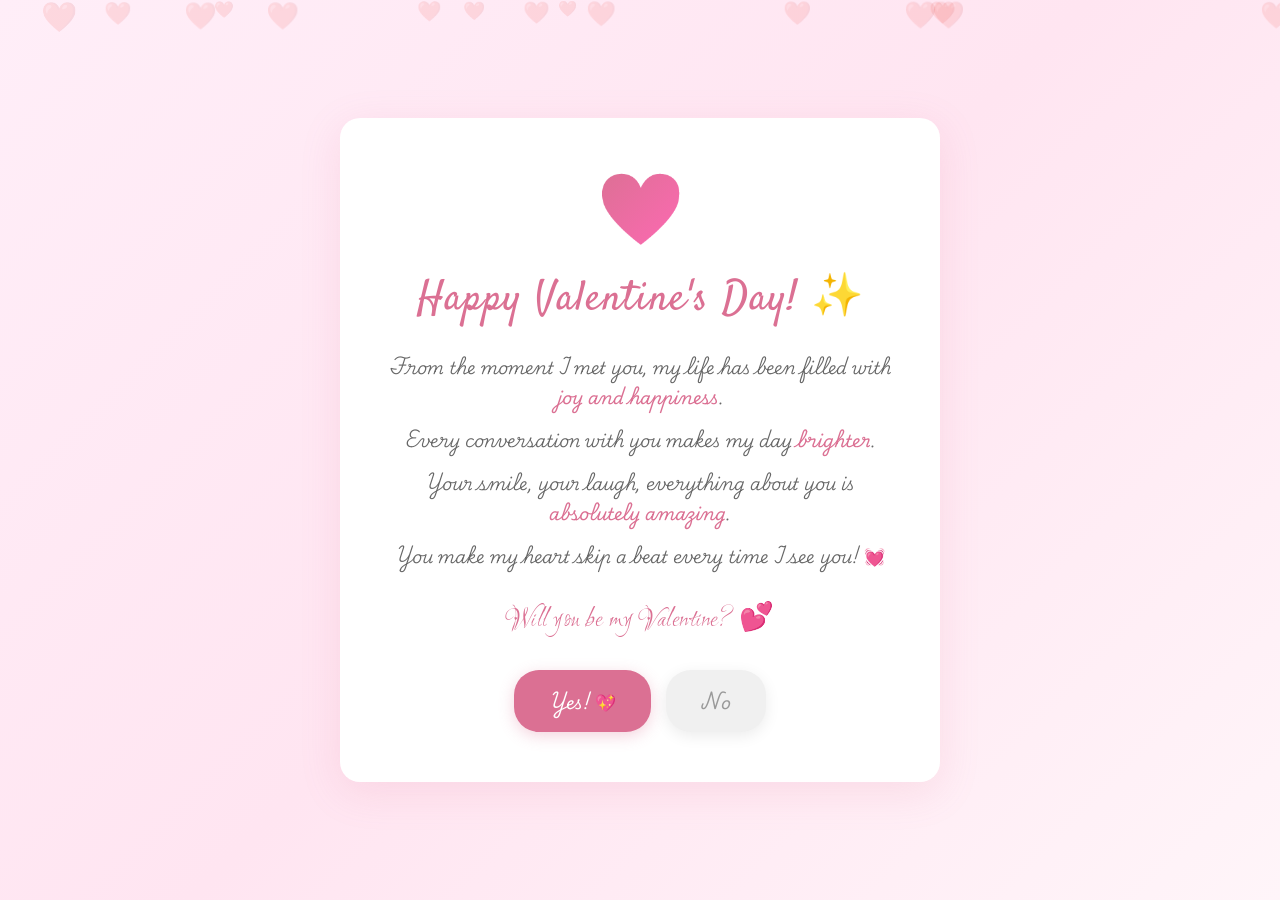
==== commit a13a2abc: "Refactor code structure for improved readability and maintainability" ====
--- a/index.html
+++ b/index.html
@@ -35,7 +35,7 @@
             <div class="photo-close" onclick="closeSecretPhoto()">×</div>
             <div class="photo-frame">
                 <!-- Replace 'your-crush-photo.jpg' with your actual image file -->
-                <img src="your-crush-photo.jpg" alt="💕" id="crushPhoto" onerror="this.src='data:image/svg+xml,%3Csvg xmlns=%22http://www.w3.org/2000/svg%22 viewBox=%220 0 400 400%22%3E%3Crect fill=%22%23ffeef8%22 width=%22400%22 height=%22400%22/%3E%3Ctext x=%2250%25%22 y=%2250%25%22 font-size=%2260%22 text-anchor=%22middle%22 dy=%22.3em%22%3E📸%3C/text%3E%3Ctext x=%2250%25%22 y=%2265%25%22 font-size=%2220%22 text-anchor=%22middle%22 font-family=%22Arial%22 fill=%22%23db7093%22%3EAdd your photo!%3C/text%3E%3C/svg%3E'">
+                <img src="images/chirkut.jpeg" alt="💕" id="crushPhoto" onerror="this.src='data:image/svg+xml,%3Csvg xmlns=%22http://www.w3.org/2000/svg%22 viewBox=%220 0 400 400%22%3E%3Crect fill=%22%23ffeef8%22 width=%22400%22 height=%22400%22/%3E%3Ctext x=%2250%25%22 y=%2250%25%22 font-size=%2260%22 text-anchor=%22middle%22 dy=%22.3em%22%3E📸%3C/text%3E%3Ctext x=%2250%25%22 y=%2265%25%22 font-size=%2220%22 text-anchor=%22middle%22 font-family=%22Arial%22 fill=%22%23db7093%22%3EAdd your photo!%3C/text%3E%3C/svg%3E'">
             </div>
             <div class="photo-message">
                 <h3>Because you're in my heart 😍🥰</h3>
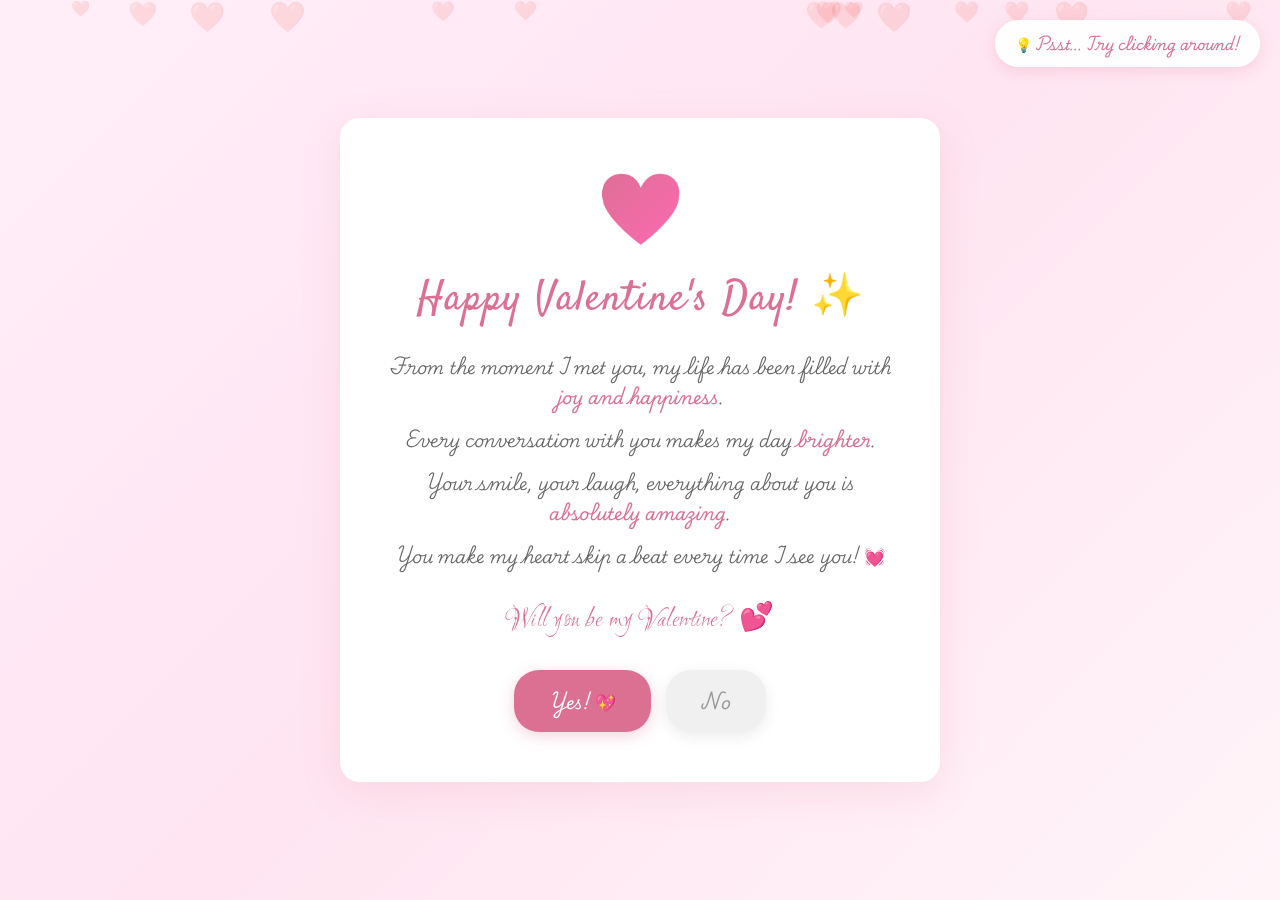
==== commit e6ade95e: "Add easter egg discovery features: pulse animation, auto-hint message, and click counter" ====
--- a/index.html
+++ b/index.html
@@ -46,6 +46,12 @@
 
     <!-- Main content container -->
     <div class="container">
+        <!-- Subtle hint message -->
+        <div class="hint-message" id="hintMessage">💡 Psst... Try clicking around!</div>
+        
+        <!-- Click counter (hidden initially) -->
+        <div class="click-counter" id="clickCounter"></div>
+        
         <!-- Clickable big heart -->
         <div class="big-heart" title="💕">❤️</div>
         
--- a/styles.css
+++ b/styles.css
@@ -123,14 +123,77 @@
     cursor: pointer;
     transition: transform 0.3s ease;
     position: relative;
+    animation: heartPulse 2s ease-in-out infinite;
 }
 
 .big-heart:hover {
     transform: scale(1.1);
+    animation: none;
 }
 
 .big-heart:active {
     transform: scale(0.95);
+}
+
+/* Pulse animation for the heart */
+@keyframes heartPulse {
+    0%, 100% {
+        transform: scale(1);
+        filter: drop-shadow(0 0 5px rgba(255, 105, 180, 0.3));
+    }
+    50% {
+        transform: scale(1.05);
+        filter: drop-shadow(0 0 15px rgba(255, 105, 180, 0.6));
+    }
+}
+
+/* Hint message styling */
+.hint-message {
+    position: fixed;
+    top: 20px;
+    right: 20px;
+    font-family: 'Playwrite IN', cursive;
+    font-size: 14px;
+    color: #db7093;
+    background: rgba(255, 255, 255, 0.95);
+    padding: 10px 20px;
+    border-radius: 25px;
+    box-shadow: 0 4px 15px rgba(219, 112, 147, 0.2);
+    opacity: 0;
+    animation: hintFadeIn 1s ease-out 10s forwards;
+    z-index: 100;
+    pointer-events: none;
+    backdrop-filter: blur(10px);
+}
+
+@keyframes hintFadeIn {
+    to {
+        opacity: 1;
+    }
+}
+
+/* Click counter styling */
+.click-counter {
+    position: fixed;
+    top: 70px;
+    left: 50%;
+    transform: translateX(-50%);
+    font-family: 'Love Light', cursive;
+    font-size: 24px;
+    color: #ff69b4;
+    background: rgba(255, 255, 255, 0.95);
+    padding: 8px 20px;
+    border-radius: 20px;
+    box-shadow: 0 4px 15px rgba(255, 105, 180, 0.3);
+    opacity: 0;
+    transition: opacity 0.3s ease;
+    z-index: 100;
+    pointer-events: none;
+    backdrop-filter: blur(10px);
+}
+
+.click-counter.show {
+    opacity: 1;
 }
 
 /* Chirkut text that appears after 5 clicks */
@@ -148,6 +211,13 @@
     text-shadow: 0 0 20px rgba(219, 112, 147, 0.6),
                  0 0 40px rgba(219, 112, 147, 0.4);
     font-weight: 400;
+}
+
+@keyframes hintFadeOut {
+    to {
+        opacity: 0;
+        transform: translateY(-10px);
+    }
 }
 
 @keyframes chirkutAppear {
--- a/styles.css
+++ b/styles.css
@@ -123,14 +123,77 @@
     cursor: pointer;
     transition: transform 0.3s ease;
     position: relative;
+    animation: heartPulse 2s ease-in-out infinite;
 }
 
 .big-heart:hover {
     transform: scale(1.1);
+    animation: none;
 }
 
 .big-heart:active {
     transform: scale(0.95);
+}
+
+/* Pulse animation for the heart */
+@keyframes heartPulse {
+    0%, 100% {
+        transform: scale(1);
+        filter: drop-shadow(0 0 5px rgba(255, 105, 180, 0.3));
+    }
+    50% {
+        transform: scale(1.05);
+        filter: drop-shadow(0 0 15px rgba(255, 105, 180, 0.6));
+    }
+}
+
+/* Hint message styling */
+.hint-message {
+    position: fixed;
+    top: 20px;
+    right: 20px;
+    font-family: 'Playwrite IN', cursive;
+    font-size: 14px;
+    color: #db7093;
+    background: rgba(255, 255, 255, 0.95);
+    padding: 10px 20px;
+    border-radius: 25px;
+    box-shadow: 0 4px 15px rgba(219, 112, 147, 0.2);
+    opacity: 0;
+    animation: hintFadeIn 1s ease-out 10s forwards;
+    z-index: 100;
+    pointer-events: none;
+    backdrop-filter: blur(10px);
+}
+
+@keyframes hintFadeIn {
+    to {
+        opacity: 1;
+    }
+}
+
+/* Click counter styling */
+.click-counter {
+    position: fixed;
+    top: 70px;
+    left: 50%;
+    transform: translateX(-50%);
+    font-family: 'Love Light', cursive;
+    font-size: 24px;
+    color: #ff69b4;
+    background: rgba(255, 255, 255, 0.95);
+    padding: 8px 20px;
+    border-radius: 20px;
+    box-shadow: 0 4px 15px rgba(255, 105, 180, 0.3);
+    opacity: 0;
+    transition: opacity 0.3s ease;
+    z-index: 100;
+    pointer-events: none;
+    backdrop-filter: blur(10px);
+}
+
+.click-counter.show {
+    opacity: 1;
 }
 
 /* Chirkut text that appears after 5 clicks */
@@ -148,6 +211,13 @@
     text-shadow: 0 0 20px rgba(219, 112, 147, 0.6),
                  0 0 40px rgba(219, 112, 147, 0.4);
     font-weight: 400;
+}
+
+@keyframes hintFadeOut {
+    to {
+        opacity: 0;
+        transform: translateY(-10px);
+    }
 }
 
 @keyframes chirkutAppear {
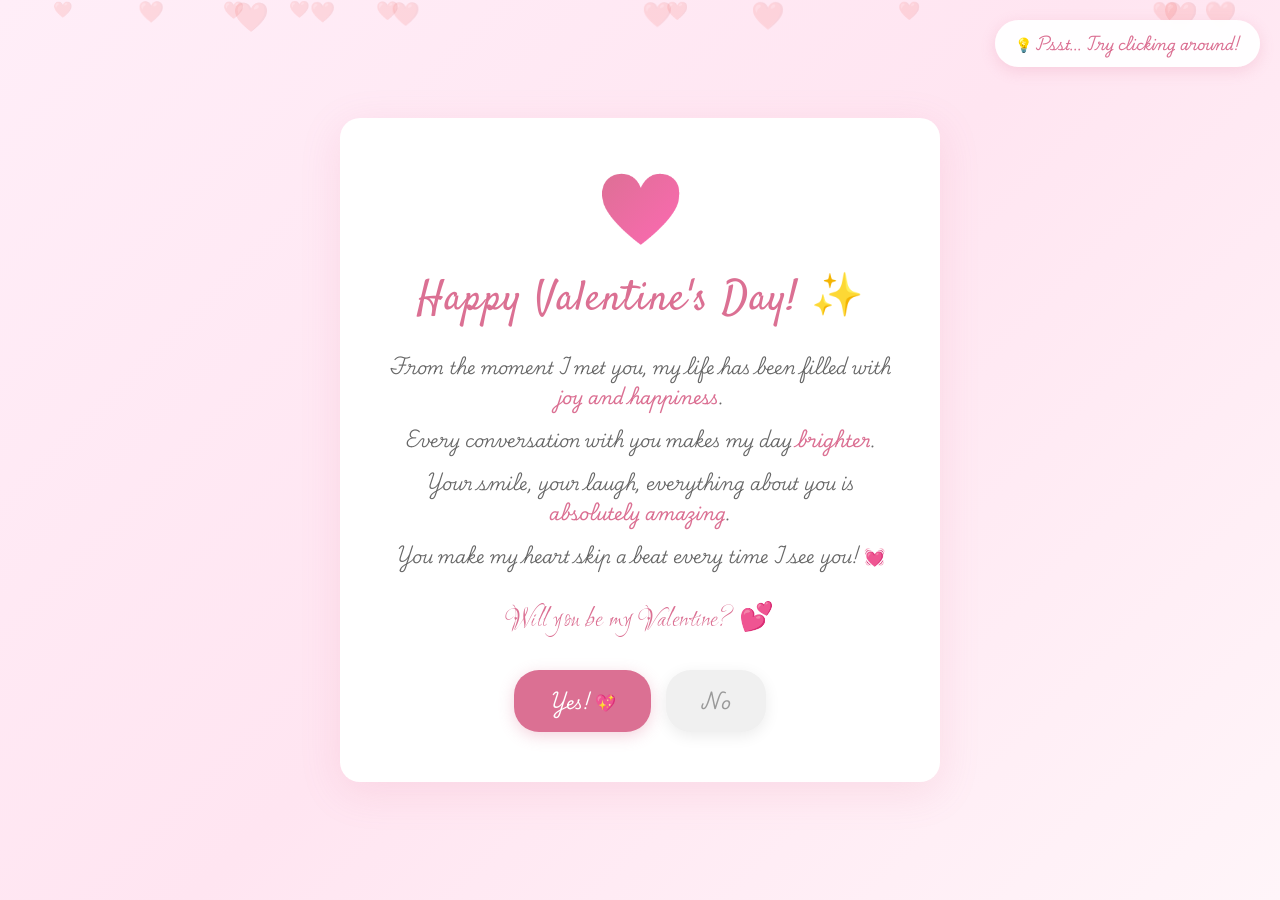
==== commit 6eeb055e: "Add wavy ripple animation emanating from heart - draws attention naturally" ====
--- a/index.html
+++ b/index.html
@@ -53,7 +53,12 @@
         <div class="click-counter" id="clickCounter"></div>
         
         <!-- Clickable big heart -->
-        <div class="big-heart" title="💕">❤️</div>
+        <div class="big-heart-wrapper">
+            <div class="wave-ring"></div>
+            <div class="wave-ring"></div>
+            <div class="wave-ring"></div>
+            <div class="big-heart" title="💕">❤️</div>
+        </div>
         
         <h1 id="secretTrigger" title="Click me 5 times... 💕">Happy Valentine's Day! ✨</h1>
         
--- a/styles.css
+++ b/styles.css
@@ -112,6 +112,55 @@
     50% { transform: translateX(5px); }
 }
 
+/* Heart wrapper for wave effect */
+.big-heart-wrapper {
+    position: relative;
+    display: inline-block;
+    margin-bottom: 20px;
+}
+
+/* Wave rings that emanate from heart */
+.wave-ring {
+    position: absolute;
+    top: 50%;
+    left: 50%;
+    transform: translate(-50%, -50%);
+    width: 80px;
+    height: 80px;
+    border: 2px solid #ff69b4;
+    border-radius: 50%;
+    opacity: 0;
+    pointer-events: none;
+}
+
+.wave-ring:nth-child(1) {
+    animation: waveRipple 3s ease-out infinite;
+}
+
+.wave-ring:nth-child(2) {
+    animation: waveRipple 3s ease-out infinite 1s;
+}
+
+.wave-ring:nth-child(3) {
+    animation: waveRipple 3s ease-out infinite 2s;
+}
+
+@keyframes waveRipple {
+    0% {
+        width: 80px;
+        height: 80px;
+        opacity: 0;
+    }
+    10% {
+        opacity: 0.6;
+    }
+    100% {
+        width: 200px;
+        height: 200px;
+        opacity: 0;
+    }
+}
+
 .big-heart {
     font-size: 70px;
     background: linear-gradient(135deg, #db7093, #ff69b4);
@@ -119,10 +168,10 @@
     -webkit-text-fill-color: transparent;
     background-clip: text;
     display: inline-block;
-    margin-bottom: 20px;
     cursor: pointer;
     transition: transform 0.3s ease;
     position: relative;
+    z-index: 2;
     animation: heartPulse 2s ease-in-out infinite;
 }
 
--- a/styles.css
+++ b/styles.css
@@ -112,6 +112,55 @@
     50% { transform: translateX(5px); }
 }
 
+/* Heart wrapper for wave effect */
+.big-heart-wrapper {
+    position: relative;
+    display: inline-block;
+    margin-bottom: 20px;
+}
+
+/* Wave rings that emanate from heart */
+.wave-ring {
+    position: absolute;
+    top: 50%;
+    left: 50%;
+    transform: translate(-50%, -50%);
+    width: 80px;
+    height: 80px;
+    border: 2px solid #ff69b4;
+    border-radius: 50%;
+    opacity: 0;
+    pointer-events: none;
+}
+
+.wave-ring:nth-child(1) {
+    animation: waveRipple 3s ease-out infinite;
+}
+
+.wave-ring:nth-child(2) {
+    animation: waveRipple 3s ease-out infinite 1s;
+}
+
+.wave-ring:nth-child(3) {
+    animation: waveRipple 3s ease-out infinite 2s;
+}
+
+@keyframes waveRipple {
+    0% {
+        width: 80px;
+        height: 80px;
+        opacity: 0;
+    }
+    10% {
+        opacity: 0.6;
+    }
+    100% {
+        width: 200px;
+        height: 200px;
+        opacity: 0;
+    }
+}
+
 .big-heart {
     font-size: 70px;
     background: linear-gradient(135deg, #db7093, #ff69b4);
@@ -119,10 +168,10 @@
     -webkit-text-fill-color: transparent;
     background-clip: text;
     display: inline-block;
-    margin-bottom: 20px;
     cursor: pointer;
     transition: transform 0.3s ease;
     position: relative;
+    z-index: 2;
     animation: heartPulse 2s ease-in-out infinite;
 }
 
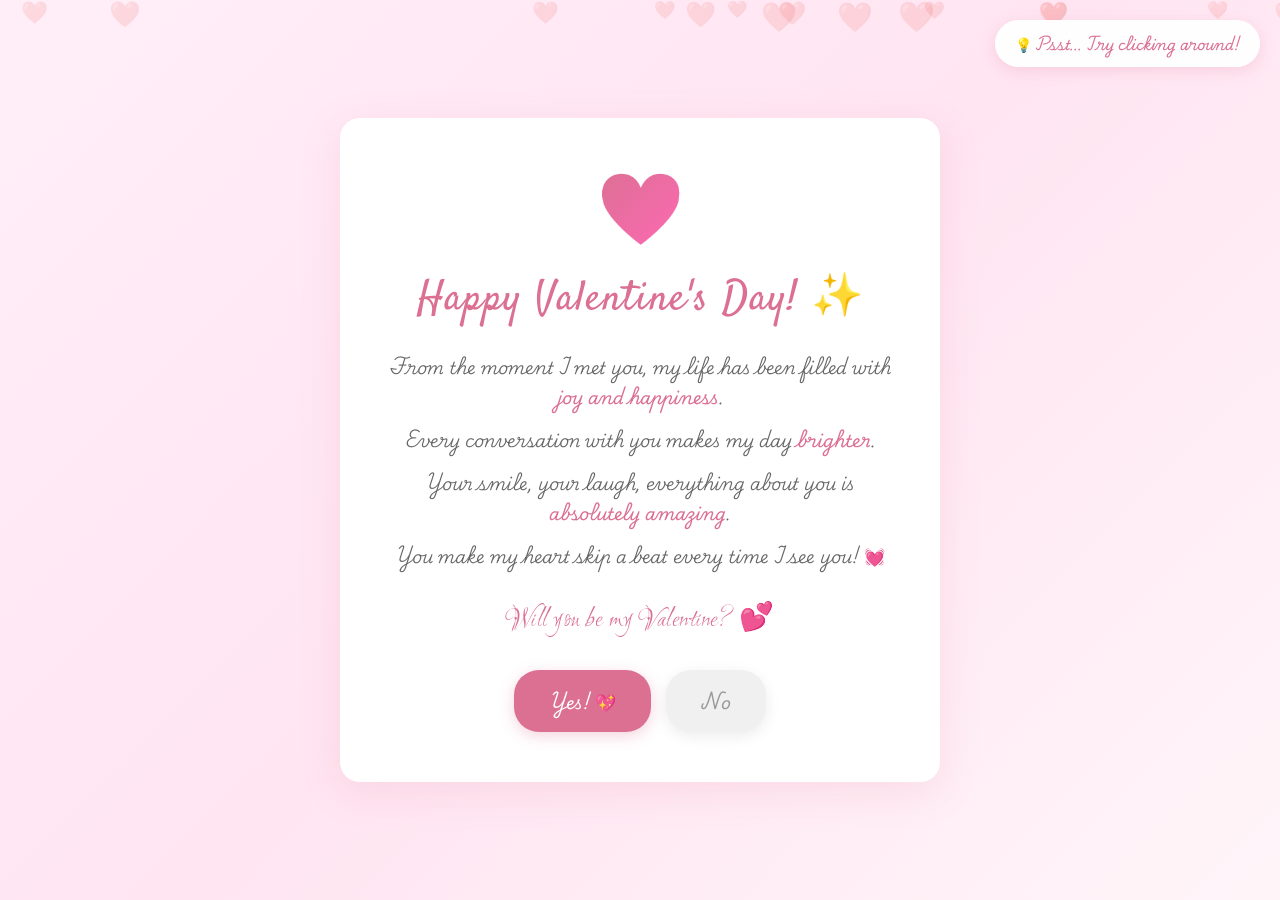
==== commit 79b33adf: "Update index.html" ====
--- a/index.html
+++ b/index.html
@@ -35,7 +35,7 @@
             <div class="photo-close" onclick="closeSecretPhoto()">×</div>
             <div class="photo-frame">
                 <!-- Replace 'your-crush-photo.jpg' with your actual image file -->
-                <img src="images/chirkut.jpeg" alt="💕" id="crushPhoto" onerror="this.src='data:image/svg+xml,%3Csvg xmlns=%22http://www.w3.org/2000/svg%22 viewBox=%220 0 400 400%22%3E%3Crect fill=%22%23ffeef8%22 width=%22400%22 height=%22400%22/%3E%3Ctext x=%2250%25%22 y=%2250%25%22 font-size=%2260%22 text-anchor=%22middle%22 dy=%22.3em%22%3E📸%3C/text%3E%3Ctext x=%2250%25%22 y=%2265%25%22 font-size=%2220%22 text-anchor=%22middle%22 font-family=%22Arial%22 fill=%22%23db7093%22%3EAdd your photo!%3C/text%3E%3C/svg%3E'">
+                <img src="cutie.jpeg" alt="💕" id="crushPhoto" onerror="this.src='data:image/svg+xml,%3Csvg xmlns=%22http://www.w3.org/2000/svg%22 viewBox=%220 0 400 400%22%3E%3Crect fill=%22%23ffeef8%22 width=%22400%22 height=%22400%22/%3E%3Ctext x=%2250%25%22 y=%2250%25%22 font-size=%2260%22 text-anchor=%22middle%22 dy=%22.3em%22%3E📸%3C/text%3E%3Ctext x=%2250%25%22 y=%2265%25%22 font-size=%2220%22 text-anchor=%22middle%22 font-family=%22Arial%22 fill=%22%23db7093%22%3EAdd your photo!%3C/text%3E%3C/svg%3E'">
             </div>
             <div class="photo-message">
                 <h3>Because you're in my heart 😍🥰</h3>
--- a/styles.css
+++ b/styles.css
@@ -127,12 +127,20 @@
     transform: translate(-50%, -50%);
     width: 80px;
     height: 80px;
-    border: 2px solid #ff69b4;
-    border-radius: 50%;
     opacity: 0;
     pointer-events: none;
 }
 
+.wave-ring::before {
+    content: '♥';
+    position: absolute;
+    top: 50%;
+    left: 50%;
+    transform: translate(-50%, -50%);
+    font-size: 80px;
+    color: #ff69b4;
+}
+
 .wave-ring:nth-child(1) {
     animation: waveRipple 3s ease-out infinite;
 }
@@ -147,16 +155,14 @@
 
 @keyframes waveRipple {
     0% {
-        width: 80px;
-        height: 80px;
+        transform: translate(-50%, -50%) scale(0.8);
         opacity: 0;
     }
     10% {
         opacity: 0.6;
     }
     100% {
-        width: 200px;
-        height: 200px;
+        transform: translate(-50%, -50%) scale(2.5);
         opacity: 0;
     }
 }
--- a/styles.css
+++ b/styles.css
@@ -127,12 +127,20 @@
     transform: translate(-50%, -50%);
     width: 80px;
     height: 80px;
-    border: 2px solid #ff69b4;
-    border-radius: 50%;
     opacity: 0;
     pointer-events: none;
 }
 
+.wave-ring::before {
+    content: '♥';
+    position: absolute;
+    top: 50%;
+    left: 50%;
+    transform: translate(-50%, -50%);
+    font-size: 80px;
+    color: #ff69b4;
+}
+
 .wave-ring:nth-child(1) {
     animation: waveRipple 3s ease-out infinite;
 }
@@ -147,16 +155,14 @@
 
 @keyframes waveRipple {
     0% {
-        width: 80px;
-        height: 80px;
+        transform: translate(-50%, -50%) scale(0.8);
         opacity: 0;
     }
     10% {
         opacity: 0.6;
     }
     100% {
-        width: 200px;
-        height: 200px;
+        transform: translate(-50%, -50%) scale(2.5);
         opacity: 0;
     }
 }
